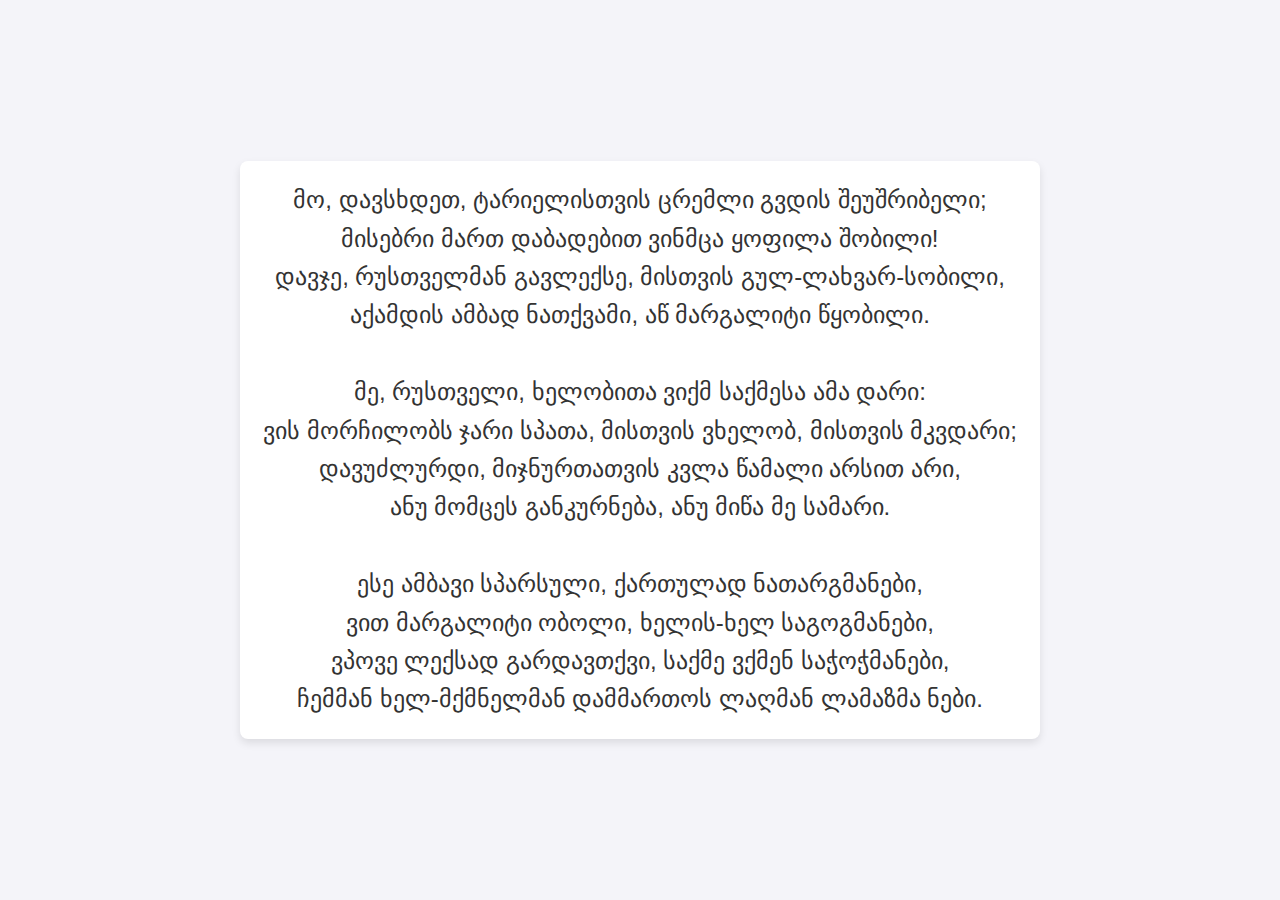
==== index.html @ 79a1f6ef "chore: initial commit" ====
<!DOCTYPE html>
<html lang="en">
<head>
    <meta charset="UTF-8">
    <meta name="viewport" content="width=device-width, initial-scale=1.0">
    <title>Poem</title>
    <link rel="stylesheet" href="style.css">
</head>
<body>
    <div class="container">
        <div class="poem">
            <p>
                მო, დავსხდეთ, ტარიელისთვის ცრემლი გვდის შეუშრიბელი;</br>
                მისებრი მართ დაბადებით ვინმცა ყოფილა შობილი!</br>
                დავჯე, რუსთველმან გავლექსე, მისთვის გულ-ლახვარ-სობილი,</br>
                აქამდის ამბად ნათქვამი, აწ მარგალიტი წყობილი.</br>
                </br>
                მე, რუსთველი, ხელობითა ვიქმ საქმესა ამა დარი:</br>
                ვის მორჩილობს ჯარი სპათა, მისთვის ვხელობ, მისთვის მკვდარი;</br>
                დავუძლურდი, მიჯნურთათვის კვლა წამალი არსით არი,</br>
                ანუ მომცეს განკურნება, ანუ მიწა მე სამარი.</br>
                </br>
                ესე ამბავი სპარსული, ქართულად ნათარგმანები,</br>
                ვით მარგალიტი ობოლი, ხელის-ხელ საგოგმანები,</br>
                ვპოვე ლექსად გარდავთქვი, საქმე ვქმენ საჭოჭმანები,</br>
                ჩემმან ხელ-მქმნელმან დამმართოს ლაღმან ლამაზმა ნები.</br>

                

            </p>
        </div>
    </div>
</body>
</html>
---- style.css ----
* {
    margin: 0;
    padding: 0;
    box-sizing: border-box;
}

body {
    height: 100vh;
    display: flex;
    justify-content: center;
    align-items: center;
    font-family: Arial, sans-serif;
    background-color: #f4f4f9;
}

.container {
    width: 100%;
    height: 100%;
    display: flex;
    justify-content: center;
    align-items: center;
    overflow: hidden; /* Prevents extra overflow outside container */
}

.poem {
    width: 90%; /* Adjusted for wider box */
    max-width: 800px; /* Increased max width */
    max-height: 80vh; /* Max height for the box */
    padding: 20px;
    text-align: center;
    background-color: #ffffff;
    box-shadow: 0 4px 8px rgba(0, 0, 0, 0.1);
    border-radius: 8px;
    overflow-y: auto; /* Makes the box scrollable */
}

.poem p {
    font-size: 1.5em;
    line-height: 1.6;
    color: #333;
}
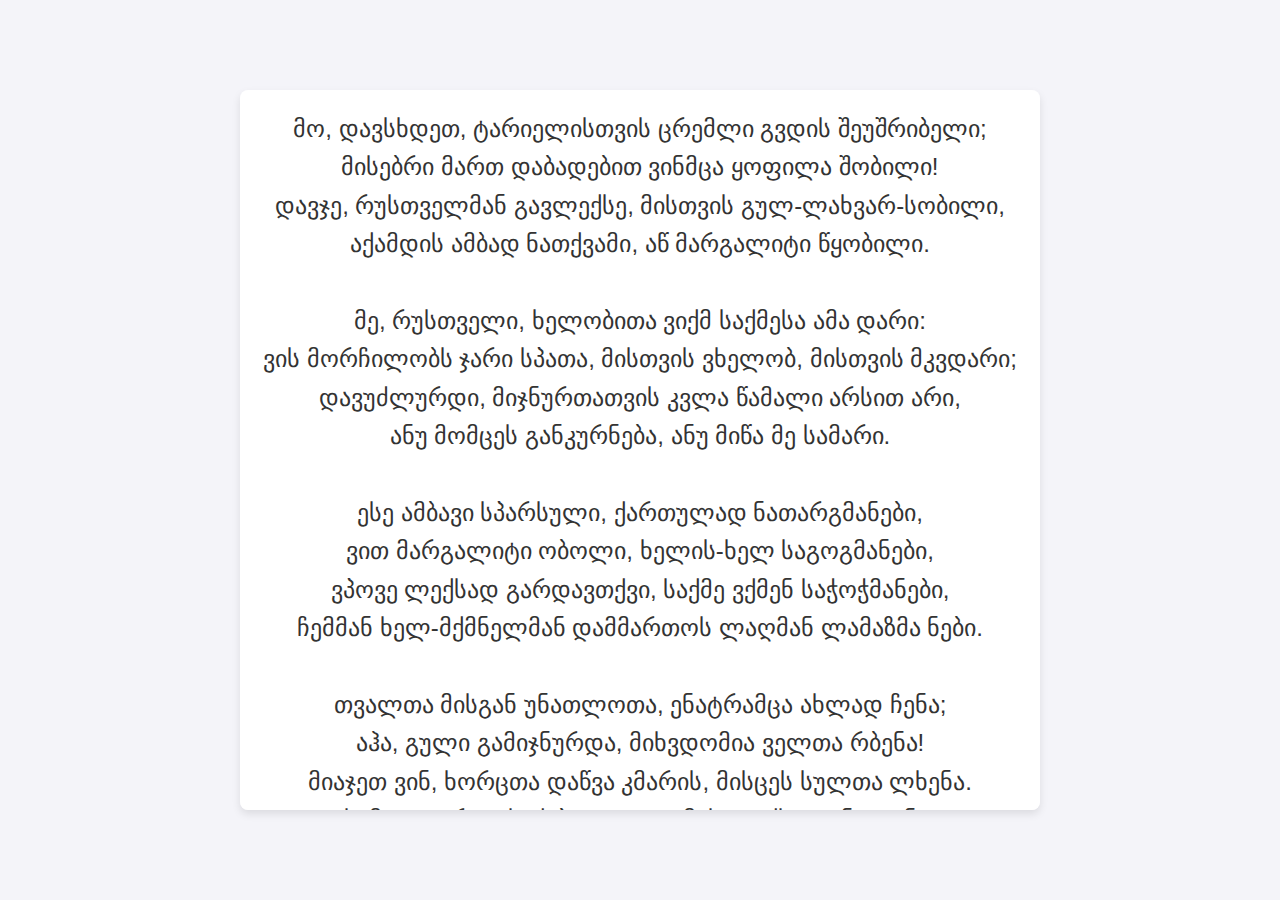
==== commit a40334d7: "feat: working version." ====
--- a/index.html
+++ b/index.html
@@ -24,9 +24,21 @@
                 ვით მარგალიტი ობოლი, ხელის-ხელ საგოგმანები,</br>
                 ვპოვე ლექსად გარდავთქვი, საქმე ვქმენ საჭოჭმანები,</br>
                 ჩემმან ხელ-მქმნელმან დამმართოს ლაღმან ლამაზმა ნები.</br>
-
-                
-
+                </br>
+                თვალთა მისგან უნათლოთა, ენატრამცა ახლად ჩენა;</br>
+                აჰა, გული გამიჯნურდა, მიხვდომია ველთა რბენა!</br>
+                მიაჯეთ ვინ, ხორცთა დაწვა კმარის, მისცეს სულთა ლხენა.</br>
+                სამთა ფერთა საქებელთა ლამის ლექსთა უნვლენა.</br>
+                </br>
+                რაცა ვის რა ბედმან მისცეს, დასჯერდეს მას უბნობდეს:</br>
+                მუშა მიწყივ მუშაკობდეს, მეომარი გულოვნობდეს;</br>
+                კვლა მიჯნურსა მიჯნურობა უყვარდეს გამოსცნობდეს,</br>
+                არცა ვისგან დაიწუნოს, არცა სხვასა უწუნობდეს.</br>
+                </br>
+                შაირობა პირველადვე სიბრძნისაა ერთი დარგი,</br>
+                საღმრთო, საღმრთოდ გასაგონი, მსმენელთათვის დიდი მარგი,</br>
+                კვლა აქაცა ეამების, ვინცა ისმენს კაცი ვარგი;</br>
+                გრძელი სიტყვა მოკლედ ითქმის, შაირია ამად კარგი.</br>
             </p>
         </div>
     </div>
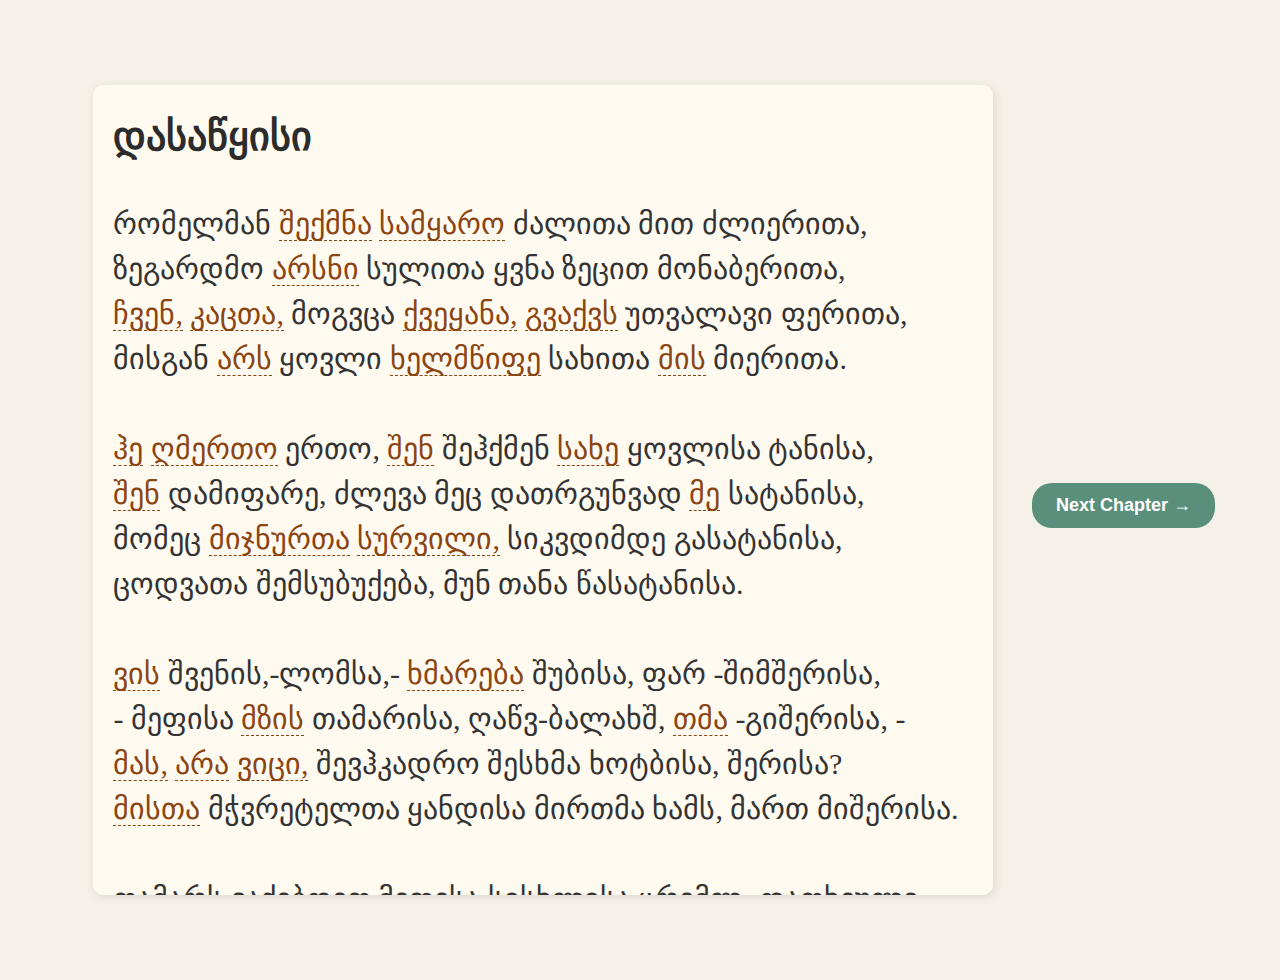
==== commit 5298d48b: "working version with first two chapters." ====
--- a/index.html
+++ b/index.html
@@ -1,46 +1,502 @@
 <!DOCTYPE html>
+
 <html lang="en">
+
 <head>
-    <meta charset="UTF-8">
-    <meta name="viewport" content="width=device-width, initial-scale=1.0">
-    <title>Poem</title>
-    <link rel="stylesheet" href="style.css">
+    <meta charset="utf-8" />
+    <meta content="width=device-width, initial-scale=1.0" name="viewport" />
+    <title>Poem - Page 1</title>
+    <link href="style.css" rel="stylesheet" />
+    <style>
+        body {
+            font-family: Arial, sans-serif;
+            margin: 40px;
+            text-align: center;
+            background-color: #f5f1e8;
+            /* Soft warm background */
+            color: #333;
+            /* Dark gray text for readability */
+        }
+
+        .container {
+            max-width: 1400px;
+            margin: auto;
+            padding: 20px;
+        }
+
+        .poem {
+            font-family: Georgia, serif;
+            /* More readable font */
+            font-size: 20px;
+            /* Slightly larger font */
+            text-align: left;
+            line-height: 1.6;
+            /* Increase line spacing */
+            max-width: 900px;
+            margin: auto;
+            color: #2c2c2c;
+            /* Softer black */
+            padding: 20px;
+            background: #fffaf0;
+            /* Light cream for contrast */
+            border-radius: 10px;
+            box-shadow: 2px 2px 10px rgba(0, 0, 0, 0.1);
+        }
+
+        .poem a {
+            color: #8b4513;
+            /* Warm brown for links */
+            text-decoration: none;
+            border-bottom: 1px dashed #8b4513;
+            /* Subtle underline */
+            transition: color 0.3s ease-in-out;
+        }
+
+        .poem a:hover {
+            color: #d2691e;
+            /* Slightly brighter on hover */
+            border-bottom: 1px solid #d2691e;
+        }
+
+        .pagination {
+            margin-top: 30px;
+        }
+
+        .pagination a {
+            text-decoration: none;
+            background-color: #5a8f7b;
+            /* Softer green */
+            color: white;
+            padding: 12px 24px;
+            margin: 5px;
+            border-radius: 20px;
+            font-size: 18px;
+            display: inline-block;
+            font-weight: bold;
+            transition: background 0.3s ease-in-out;
+        }
+
+        .pagination a:hover {
+            background-color: #487567;
+            /* Darker shade on hover */
+        }
+    </style>
 </head>
+
 <body>
     <div class="container">
         <div class="poem">
+            <h1 class="chapter-title">დასაწყისი</h1> <br />
+
             <p>
-                მო, დავსხდეთ, ტარიელისთვის ცრემლი გვდის შეუშრიბელი;</br>
-                მისებრი მართ დაბადებით ვინმცა ყოფილა შობილი!</br>
-                დავჯე, რუსთველმან გავლექსე, მისთვის გულ-ლახვარ-სობილი,</br>
-                აქამდის ამბად ნათქვამი, აწ მარგალიტი წყობილი.</br>
-                </br>
-                მე, რუსთველი, ხელობითა ვიქმ საქმესა ამა დარი:</br>
-                ვის მორჩილობს ჯარი სპათა, მისთვის ვხელობ, მისთვის მკვდარი;</br>
-                დავუძლურდი, მიჯნურთათვის კვლა წამალი არსით არი,</br>
-                ანუ მომცეს განკურნება, ანუ მიწა მე სამარი.</br>
-                </br>
-                ესე ამბავი სპარსული, ქართულად ნათარგმანები,</br>
-                ვით მარგალიტი ობოლი, ხელის-ხელ საგოგმანები,</br>
-                ვპოვე ლექსად გარდავთქვი, საქმე ვქმენ საჭოჭმანები,</br>
-                ჩემმან ხელ-მქმნელმან დამმართოს ლაღმან ლამაზმა ნები.</br>
-                </br>
-                თვალთა მისგან უნათლოთა, ენატრამცა ახლად ჩენა;</br>
-                აჰა, გული გამიჯნურდა, მიხვდომია ველთა რბენა!</br>
-                მიაჯეთ ვინ, ხორცთა დაწვა კმარის, მისცეს სულთა ლხენა.</br>
-                სამთა ფერთა საქებელთა ლამის ლექსთა უნვლენა.</br>
-                </br>
-                რაცა ვის რა ბედმან მისცეს, დასჯერდეს მას უბნობდეს:</br>
-                მუშა მიწყივ მუშაკობდეს, მეომარი გულოვნობდეს;</br>
-                კვლა მიჯნურსა მიჯნურობა უყვარდეს გამოსცნობდეს,</br>
-                არცა ვისგან დაიწუნოს, არცა სხვასა უწუნობდეს.</br>
-                </br>
-                შაირობა პირველადვე სიბრძნისაა ერთი დარგი,</br>
-                საღმრთო, საღმრთოდ გასაგონი, მსმენელთათვის დიდი მარგი,</br>
-                კვლა აქაცა ეამების, ვინცა ისმენს კაცი ვარგი;</br>
-                გრძელი სიტყვა მოკლედ ითქმის, შაირია ამად კარგი.</br>
+                რომელმან <a href="https://en.wiktionary.org/wiki/შექმნა" target="_blank">შექმნა</a> <a
+                    href="https://en.wiktionary.org/wiki/სამყარო" target="_blank">სამყარო</a> ძალითა მით ძლიერითა,
+                <br />
+                ზეგარდმო <a href="https://en.wiktionary.org/wiki/არსი" target="_blank">არსნი</a> სულითა ყვნა ზეცით
+                მონაბერითა, <br />
+                <a href="https://en.wiktionary.org/wiki/ჩვენ" target="_blank">ჩვენ,</a> <a
+                    href="https://en.wiktionary.org/wiki/კაცთა" target="_blank">კაცთა,</a> მოგვცა <a
+                    href="https://en.wiktionary.org/wiki/ქვეყანა" target="_blank">ქვეყანა,</a> <a
+                    href="https://en.wiktionary.org/wiki/გვაქვს" target="_blank">გვაქვს</a> უთვალავი ფერითა, <br />
+                მისგან <a href="https://en.wiktionary.org/wiki/არს" target="_blank">არს</a> ყოვლი <a
+                    href="https://en.wiktionary.org/wiki/ხელმწიფე" target="_blank">ხელმწიფე</a> სახითა <a
+                    href="https://en.wiktionary.org/wiki/მის" target="_blank">მის</a> მიერითა. <br />
+                <br />
+                <a href="https://en.wiktionary.org/wiki/ჰე" target="_blank">ჰე</a> <a
+                    href="https://en.wiktionary.org/wiki/ღმერთო" target="_blank">ღმერთო</a> ერთო, <a
+                    href="https://en.wiktionary.org/wiki/შენ" target="_blank">შენ</a> შეჰქმენ <a
+                    href="https://en.wiktionary.org/wiki/სახე" target="_blank">სახე</a> ყოვლისა ტანისა, <br />
+                <a href="https://en.wiktionary.org/wiki/შენ" target="_blank">შენ</a> დამიფარე, ძლევა მეც დათრგუნვად <a
+                    href="https://en.wiktionary.org/wiki/მე" target="_blank">მე</a> სატანისა, <br />
+                მომეც <a href="https://en.wiktionary.org/wiki/მიჯნური" target="_blank">მიჯნურთა</a> <a
+                    href="https://en.wiktionary.org/wiki/სურვილი" target="_blank">სურვილი,</a> სიკვდიმდე გასატანისა,
+                <br />
+                ცოდვათა შემსუბუქება, მუნ თანა წასატანისა. <br />
+                <br />
+                <a href="https://en.wiktionary.org/wiki/ვის" target="_blank">ვის</a> შვენის,-ლომსა,- <a
+                    href="https://en.wiktionary.org/wiki/ხმარება" target="_blank">ხმარება</a> შუბისა, ფარ -შიმშერისა,
+                <br />
+                - მეფისა <a href="https://en.wiktionary.org/wiki/მზის" target="_blank">მზის</a> თამარისა, ღაწვ-ბალახშ,
+                <a href="https://en.wiktionary.org/wiki/თმა" target="_blank">თმა</a> -გიშერისა, - <br />
+                <a href="https://en.wiktionary.org/wiki/მას" target="_blank">მას,</a> <a
+                    href="https://en.wiktionary.org/wiki/არა" target="_blank">არა</a> <a
+                    href="https://en.wiktionary.org/wiki/ვიცი" target="_blank">ვიცი,</a> შევჰკადრო შესხმა ხოტბისა,
+                შერისა? <br />
+                <a href="https://en.wiktionary.org/wiki/მისი" target="_blank">მისთა</a> მჭვრეტელთა ყანდისა მირთმა ხამს,
+                მართ მიშერისა. <br />
+                <br />
+                თამარს ვაქებდეთ მეფესა სისხლისა ცრემლ -დათხეული, <br />
+                ვთქვენი ქებანი <a href="https://en.wiktionary.org/wiki/ვისი" target="_blank">ვისნი</a> <a
+                    href="https://en.wiktionary.org/wiki/მე" target="_blank">მე</a> <a
+                    href="https://en.wiktionary.org/wiki/არ" target="_blank">არ</a> <a
+                    href="https://en.wiktionary.org/wiki/ავად" target="_blank">-ავად</a> <a
+                    href="https://en.wiktionary.org/wiki/გამორჩეული" target="_blank">გამორჩეული.</a> <br />
+                მელნად ვიხმარე გიშრის <a href="https://en.wiktionary.org/wiki/ტბა" target="_blank">ტბა</a> კალმად <a
+                    href="https://en.wiktionary.org/wiki/მე" target="_blank">მე</a> ნა რხეული, <br />
+                ვინცა ისმინოს, დაესვას <a href="https://en.wiktionary.org/wiki/ლახვარი" target="_blank">ლახვარი</a> <a
+                    href="https://en.wiktionary.org/wiki/გული" target="_blank">გულსა</a> ხეული. <br />
+                <br />
+                მიბრძანეს <a href="https://en.wiktionary.org/wiki/მათი" target="_blank">მათად</a> საქებრად <a
+                    href="https://en.wiktionary.org/wiki/თქმა" target="_blank">თქმა</a> ლექსებისა ტკბილისა, <br />
+                ქება <a href="https://en.wiktionary.org/wiki/წარბი" target="_blank">წარბთა</a> <a
+                    href="https://en.wiktionary.org/wiki/წამწამი" target="_blank">წამწამთა,</a> თმათა ბაგე-კბილისა,
+                <br />
+                ბროლ-ბალახშისა თლილისა, <a href="https://en.wiktionary.org/wiki/მის" target="_blank">მის</a> მიჯრით
+                მოწყობილისა. <br />
+                გასტეხს ქვასაცა <a href="https://en.wiktionary.org/wiki/მაგარი" target="_blank">მაგარსა</a> გვრდემლი
+                ტყვიისა ლბილისა. <br />
+                <br />
+                აწ <a href="https://en.wiktionary.org/wiki/ენა" target="_blank">ენა</a> მინგამოთქმად, <a
+                    href="https://en.wiktionary.org/wiki/გული" target="_blank">გული</a> ხელოვანება, - <br />
+                <a href="https://en.wiktionary.org/wiki/ძალი" target="_blank">ძალი</a> მომეც შეწევნა შენგნით <a
+                    href="https://en.wiktionary.org/wiki/მაქვს" target="_blank">მაქვს,</a> მივსცე <a
+                    href="https://en.wiktionary.org/wiki/გონება" target="_blank">გონება;</a> <br />
+                მით შევეწივნეთ ტარიელს, ტურფადცა უნხსენება, <br />
+                <a href="https://en.wiktionary.org/wiki/მათ" target="_blank">მათ</a> <a
+                    href="https://en.wiktionary.org/wiki/სამი" target="_blank">სამთა</a> <a
+                    href="https://en.wiktionary.org/wiki/გმირი" target="_blank">გმირთა</a> <a
+                    href="https://en.wiktionary.org/wiki/მნათობი" target="_blank">მნათობთა</a> სჭირს ერთმანერთის მონება.
+                <br />
+                <br />
+                მო, დავსხდეთ, ტარიელისთვის <a href="https://en.wiktionary.org/wiki/ცრემლი" target="_blank">ცრემლი</a>
+                გვდის შეუშრიბელი; <br />
+                მისებრი მართ <a href="https://en.wiktionary.org/wiki/დაბადებით" target="_blank">დაბადებით</a> ვინმცა
+                ყოფილა შობილი! <br />
+                დავჯე, რუსთველმან გავლექსე, მისთვის გულ-ლახვარ-სობილი, <br />
+                აქამდის ამბად ნათქვამი, აწ <a href="https://en.wiktionary.org/wiki/მარგალიტი"
+                    target="_blank">მარგალიტი</a> წყობილი. <br />
+                <br />
+                <a href="https://en.wiktionary.org/wiki/მე" target="_blank">მე,</a> რუსთველი, ხელობითა ვიქმ საქმესა <a
+                    href="https://en.wiktionary.org/wiki/ამა" target="_blank">ამა</a> <a
+                    href="https://en.wiktionary.org/wiki/დარი" target="_blank">დარი:</a> <br />
+                <a href="https://en.wiktionary.org/wiki/ვის" target="_blank">ვის</a> მორჩილობს <a
+                    href="https://en.wiktionary.org/wiki/ჯარი" target="_blank">ჯარი</a> სპათა, მისთვის ვხელობ, მისთვის
+                <a href="https://en.wiktionary.org/wiki/მკვდარი" target="_blank">მკვდარი;</a> <br />
+                დავუძლურდი, მიჯნურთათვის <a href="https://en.wiktionary.org/wiki/კვლა" target="_blank">კვლა</a> <a
+                    href="https://en.wiktionary.org/wiki/წამალი" target="_blank">წამალი</a> <a
+                    href="https://en.wiktionary.org/wiki/არსით" target="_blank">არსით</a> <a
+                    href="https://en.wiktionary.org/wiki/არი" target="_blank">არი,</a> <br />
+                <a href="https://en.wiktionary.org/wiki/ანუ" target="_blank">ანუ</a> მომცეს განკურნება, <a
+                    href="https://en.wiktionary.org/wiki/ანუ" target="_blank">ანუ</a> <a
+                    href="https://en.wiktionary.org/wiki/მიწა" target="_blank">მიწა</a> <a
+                    href="https://en.wiktionary.org/wiki/მე" target="_blank">მე</a> სამარი. <br />
+                <br />
+                <a href="https://en.wiktionary.org/wiki/ესე" target="_blank">ესე</a> <a
+                    href="https://en.wiktionary.org/wiki/ამბავი" target="_blank">ამბავი</a> <a
+                    href="https://en.wiktionary.org/wiki/სპარსული" target="_blank">სპარსული,</a> <a
+                    href="https://en.wiktionary.org/wiki/ქართული" target="_blank">ქართულად</a> ნათარგმანები, <br />
+                <a href="https://en.wiktionary.org/wiki/ვით" target="_blank">ვით</a> <a
+                    href="https://en.wiktionary.org/wiki/მარგალიტი" target="_blank">მარგალიტი</a> <a
+                    href="https://en.wiktionary.org/wiki/ობოლი" target="_blank">ობოლი,</a> ხელის-ხელ საგოგმანები, <br />
+                ვპოვე <a href="https://en.wiktionary.org/wiki/ლექსი" target="_blank">ლექსად</a> გარდავთქვი, <a
+                    href="https://en.wiktionary.org/wiki/საქმე" target="_blank">საქმე</a> ვქმენ საჭოჭმანები, <br />
+                ჩემმან ხელ-მქმნელმან დამმართოს ლაღმან ლამაზმა ნები. <br />
+                <br />
+                <a href="https://en.wiktionary.org/wiki/თვალი" target="_blank">თვალთა</a> მისგან უნათლოთა, ენატრამცა <a
+                    href="https://en.wiktionary.org/wiki/ახლად" target="_blank">ახლად</a> <a
+                    href="https://en.wiktionary.org/wiki/ჩენა" target="_blank">ჩენა;</a> <br />
+                <a href="https://en.wiktionary.org/wiki/აჰა" target="_blank">აჰა,</a> <a
+                    href="https://en.wiktionary.org/wiki/გული" target="_blank">გული</a> გამიჯნურდა, მიხვდომია <a
+                    href="https://en.wiktionary.org/wiki/ველი" target="_blank">ველთა</a> რბენა! <br />
+                მიაჯეთ <a href="https://en.wiktionary.org/wiki/ვინ" target="_blank">ვინ,</a> <a
+                    href="https://en.wiktionary.org/wiki/ხორცი" target="_blank">ხორცთა</a> <a
+                    href="https://en.wiktionary.org/wiki/დაწვა" target="_blank">დაწვა</a> კმარის, <a
+                    href="https://en.wiktionary.org/wiki/მისცეს" target="_blank">მისცეს</a> <a
+                    href="https://en.wiktionary.org/wiki/სული" target="_blank">სულთა</a> <a
+                    href="https://en.wiktionary.org/wiki/ლხენა" target="_blank">ლხენა.</a> <br />
+                <a href="https://en.wiktionary.org/wiki/სამი" target="_blank">სამთა</a> <a
+                    href="https://en.wiktionary.org/wiki/ფერი" target="_blank">ფერთა</a> საქებელთა <a
+                    href="https://en.wiktionary.org/wiki/ლამის" target="_blank">ლამის</a> <a
+                    href="https://en.wiktionary.org/wiki/ლექსი" target="_blank">ლექსთა</a> უნვლენა. <br />
+                <br />
+                რაცა <a href="https://en.wiktionary.org/wiki/ვის" target="_blank">ვის</a> <a
+                    href="https://en.wiktionary.org/wiki/რა" target="_blank">რა</a> ბედმან <a
+                    href="https://en.wiktionary.org/wiki/მისცეს" target="_blank">მისცეს,</a> დასჯერდეს <a
+                    href="https://en.wiktionary.org/wiki/მას" target="_blank">მას</a> უბნობდეს: <br />
+                <a href="https://en.wiktionary.org/wiki/მუშა" target="_blank">მუშა</a> <a
+                    href="https://en.wiktionary.org/wiki/მიწყივ" target="_blank">მიწყივ</a> მუშაკობდეს, <a
+                    href="https://en.wiktionary.org/wiki/მეომარი" target="_blank">მეომარი</a> გულოვნობდეს; <br />
+                <a href="https://en.wiktionary.org/wiki/კვლა" target="_blank">კვლა</a> <a
+                    href="https://en.wiktionary.org/wiki/მიჯნური" target="_blank">მიჯნურსა</a> მიჯნურობა უყვარდეს
+                გამოსცნობდეს, <br />
+                არცა ვისგან დაიწუნოს, არცა სხვასა უწუნობდეს. <br />
+                <br />
+                შაირობა პირველადვე სიბრძნისაა <a href="https://en.wiktionary.org/wiki/ერთი" target="_blank">ერთი</a> <a
+                    href="https://en.wiktionary.org/wiki/დარგი" target="_blank">დარგი,</a> <br />
+                საღმრთო, საღმრთოდ გასაგონი, მსმენელთათვის <a href="https://en.wiktionary.org/wiki/დიდი"
+                    target="_blank">დიდი</a> <a href="https://en.wiktionary.org/wiki/მარგი" target="_blank">მარგი,</a>
+                <br />
+                <a href="https://en.wiktionary.org/wiki/კვლა" target="_blank">კვლა</a> აქაცა ეამების, ვინცა ისმენს <a
+                    href="https://en.wiktionary.org/wiki/კაცი" target="_blank">კაცი</a> ვარგი; <br />
+                <a href="https://en.wiktionary.org/wiki/გრძელი" target="_blank">გრძელი</a> <a
+                    href="https://en.wiktionary.org/wiki/სიტყვა" target="_blank">სიტყვა</a> <a
+                    href="https://en.wiktionary.org/wiki/მოკლედ" target="_blank">მოკლედ</a> ითქმის, შაირია ამად <a
+                    href="https://en.wiktionary.org/wiki/კარგი" target="_blank">კარგი.</a> <br />
+                <br />
+                ვითა <a href="https://en.wiktionary.org/wiki/ცხენი" target="_blank">ცხენსა</a> <a
+                    href="https://en.wiktionary.org/wiki/შარა" target="_blank">შარა</a> <a
+                    href="https://en.wiktionary.org/wiki/გრძელი" target="_blank">გრძელი</a> გამოსცდის <a
+                    href="https://en.wiktionary.org/wiki/დიდი" target="_blank">დიდი</a> რბევა, <br />
+                მობურთალსა-მოედანი, <a href="https://en.wiktionary.org/wiki/მართლად" target="_blank">მართლად</a> <a
+                    href="https://en.wiktionary.org/wiki/ცემა" target="_blank">ცემა,</a> <a
+                    href="https://en.wiktionary.org/wiki/მარჯვედ" target="_blank">მარჯვედ</a> ქნევა, <br />
+                მართ აგრევე მელექსესადლექსთა <a href="https://en.wiktionary.org/wiki/გრძელი" target="_blank">გრძელთა</a>
+                <a href="https://en.wiktionary.org/wiki/თქმა" target="_blank">თქმა</a> ხევა, <br />
+                <a href="https://en.wiktionary.org/wiki/რა" target="_blank">რა</a> მისჭირდეს <a
+                    href="https://en.wiktionary.org/wiki/საუბარი" target="_blank">საუბარი</a> დაუწყოს ლექსმან ლევა...
+                <br />
+                <br />
+                მაშინღა ნახეთ მელექსე <a href="https://en.wiktionary.org/wiki/მისი" target="_blank">მისი</a> მოშაირობა,
+                <br />
+                <a href="https://en.wiktionary.org/wiki/რა" target="_blank">რა</a> ვეღარ მიხვდეს <a
+                    href="https://en.wiktionary.org/wiki/ქართული" target="_blank">ქართულსა,</a> დაუწყოს ლექსმან ძვირობა,
+                <br />
+                <a href="https://en.wiktionary.org/wiki/არ" target="_blank">არ</a> შეამოკლოს <a
+                    href="https://en.wiktionary.org/wiki/ქართული" target="_blank">ქართული,</a> <a
+                    href="https://en.wiktionary.org/wiki/არა" target="_blank">არა</a> ქმნას სიტყვა-მცირობა, <br />
+                <br />
+                ხელდმარჯვედ სცემდეს <a href="https://en.wiktionary.org/wiki/ჩოგანი" target="_blank">ჩოგანსა,</a> იხმაროს
+                <a href="https://en.wiktionary.org/wiki/დიდი" target="_blank">დიდი</a> <a
+                    href="https://en.wiktionary.org/wiki/გმირობა" target="_blank">გმირობა.</a> <br />
+                <br />
+                მოშაირე <a href="https://en.wiktionary.org/wiki/არა" target="_blank">არა</a> ჰქვიან, <a
+                    href="https://en.wiktionary.org/wiki/თუ" target="_blank">თუ</a> <a
+                    href="https://en.wiktionary.org/wiki/სადმე" target="_blank">სადმე</a> თქვას <a
+                    href="https://en.wiktionary.org/wiki/ერთი" target="_blank">ერთი,</a> <a
+                    href="https://en.wiktionary.org/wiki/ორი" target="_blank">ორი;</a> <br />
+                <a href="https://en.wiktionary.org/wiki/თავი" target="_blank">თავი</a> <a
+                    href="https://en.wiktionary.org/wiki/ყოლა" target="_blank">ყოლა</a> <a
+                    href="https://en.wiktionary.org/wiki/ნუ" target="_blank">ნუ</a> <a
+                    href="https://en.wiktionary.org/wiki/ჰგონია" target="_blank">ჰგონია</a> მელექსეთა <a
+                    href="https://en.wiktionary.org/wiki/კარგი" target="_blank">კარგთა</a> <a
+                    href="https://en.wiktionary.org/wiki/სწორი" target="_blank">სწორი;</a> <br />
+                განაღა თქვას <a href="https://en.wiktionary.org/wiki/ერთი" target="_blank">ერთი,</a> <a
+                    href="https://en.wiktionary.org/wiki/ორი" target="_blank">ორი,</a> უმსგავსო შორი-შორი, <br />
+                <a href="https://en.wiktionary.org/wiki/მაგრა" target="_blank">მაგრა</a> <a
+                    href="https://en.wiktionary.org/wiki/იტყვის" target="_blank">იტყვის:</a> მჩემი სჯობსონ, უცილობლობს
+                ვითა <a href="https://en.wiktionary.org/wiki/ჯორი" target="_blank">ჯორი.</a> <br />
+                <br />
+                <a href="https://en.wiktionary.org/wiki/მეორე" target="_blank">მეორე</a> <a
+                    href="https://en.wiktionary.org/wiki/ლექსი" target="_blank">ლექსი</a> ცოტაი, <a
+                    href="https://en.wiktionary.org/wiki/ნაწილი" target="_blank">ნაწილი</a> მოშაირეთა, <br />
+                <a href="https://en.wiktionary.org/wiki/არ" target="_blank">არ</a> ძალდუც სრულ <a
+                    href="https://en.wiktionary.org/wiki/ქმნა" target="_blank">-ქმნა</a> სიტყვათა, გულისა გასაგმირეთა,
+                <br />
+                ვამსგავსე <a href="https://en.wiktionary.org/wiki/მშვილდი" target="_blank">მშვილდი</a> ბედითი <a
+                    href="https://en.wiktionary.org/wiki/ყმაწვილი" target="_blank">ყმაწვილთა</a> მონადირეთა: <br />
+                <a href="https://en.wiktionary.org/wiki/დიდი" target="_blank">დიდსა</a> <a
+                    href="https://en.wiktionary.org/wiki/ვერ" target="_blank">ვერ</a> მოჰკლვენ, <a
+                    href="https://en.wiktionary.org/wiki/ხელად" target="_blank">ხელად</a> <a
+                    href="https://en.wiktionary.org/wiki/აქვს" target="_blank">აქვს</a> ხოცა <a
+                    href="https://en.wiktionary.org/wiki/ნადირი" target="_blank">ნადირთა</a> მცირეთა. <br />
+                <br />
+                <a href="https://en.wiktionary.org/wiki/მესამე" target="_blank">მესამე</a> <a
+                    href="https://en.wiktionary.org/wiki/ლექსი" target="_blank">ლექსი</a> <a
+                    href="https://en.wiktionary.org/wiki/კარგი" target="_blank">კარგი</a> <a
+                    href="https://en.wiktionary.org/wiki/არს" target="_blank">არს</a> სანადიმოდ, სამღერელად, <br />
+                სააშიკოდ, სალაღობოდ, <a href="https://en.wiktionary.org/wiki/ამხანაგი" target="_blank">ამხანაგთა</a>
+                სათრეველად; <br />
+                <a href="https://en.wiktionary.org/wiki/ჩვენ" target="_blank">ჩვენ</a> მათიცა გვეამების, რაცა ოდენ თქვან
+                <a href="https://en.wiktionary.org/wiki/ნათელი" target="_blank">ნათელად.</a> <br />
+                მოშაირე <a href="https://en.wiktionary.org/wiki/არა" target="_blank">არა</a> ჰქვიან, ვერას <a
+                    href="https://en.wiktionary.org/wiki/იტყვის" target="_blank">იტყვის</a> ვინცა <a
+                    href="https://en.wiktionary.org/wiki/გრძელი" target="_blank">გრძელად.</a> <br />
+                <br />
+                ხამს, მელექსე ნაჭირვებსა <a href="https://en.wiktionary.org/wiki/მისი" target="_blank">მისსა</a> <a
+                    href="https://en.wiktionary.org/wiki/ცუდად" target="_blank">ცუდად</a> <a
+                    href="https://en.wiktionary.org/wiki/არ" target="_blank">არ</a> აბრკმობდეს, <br />
+                <a href="https://en.wiktionary.org/wiki/ერთი" target="_blank">ერთი</a> უჩნდეს სამიჯნურო, <a
+                    href="https://en.wiktionary.org/wiki/ერთი" target="_blank">ერთსა</a> ვისმე აშიკობდეს, <br />
+                ყოვლსა მისთვის ხელოვნობდეს, <a href="https://en.wiktionary.org/wiki/მას" target="_blank">მას</a>
+                აქებდეს, <a href="https://en.wiktionary.org/wiki/მას" target="_blank">მას</a> ამკობდეს, - <br />
+                მისგან <a href="https://en.wiktionary.org/wiki/კიდე" target="_blank">კიდე</a> ნურა <a
+                    href="https://en.wiktionary.org/wiki/უნდა" target="_blank">უნდა,</a> - მისთვის <a
+                    href="https://en.wiktionary.org/wiki/ენა" target="_blank">ენა</a> - მუსიკობდეს. <br />
+                <br />
+                <a href="https://en.wiktionary.org/wiki/ჩემი" target="_blank">ჩემი</a> აწ ცანით ყოველმან, <a
+                    href="https://en.wiktionary.org/wiki/მას" target="_blank">მას</a> ვაქებ, ვინცა მიქია; <br />
+                <a href="https://en.wiktionary.org/wiki/ესე" target="_blank">ესე</a> მიჩს <a
+                    href="https://en.wiktionary.org/wiki/დიდი" target="_blank">დიდად</a> <a
+                    href="https://en.wiktionary.org/wiki/სახელად" target="_blank">სახელად,</a> <a
+                    href="https://en.wiktionary.org/wiki/არ" target="_blank">არ</a> <a
+                    href="https://en.wiktionary.org/wiki/თავი" target="_blank">თავი</a> გამიქიქია! <br />
+                იგია <a href="https://en.wiktionary.org/wiki/ჩემი" target="_blank">ჩემი</a> <a
+                    href="https://en.wiktionary.org/wiki/სიცოცხლე" target="_blank">სიცოცხლე,</a> უწყალო ვითა <a
+                    href="https://en.wiktionary.org/wiki/ჯიქია" target="_blank">ჯიქია;</a> <br />
+                <a href="https://en.wiktionary.org/wiki/მისი" target="_blank">მისი</a> <a
+                    href="https://en.wiktionary.org/wiki/სახელი" target="_blank">სახელი</a> შეფარვით ქვემორე მითქვამს,
+                მიქია. <br />
+                <br />
+                <a href="https://en.wiktionary.org/wiki/ვთქვა" target="_blank">ვთქვა</a> მიჯნურობა <a
+                    href="https://en.wiktionary.org/wiki/პირველი" target="_blank">პირველი</a> <a
+                    href="https://en.wiktionary.org/wiki/ტომი" target="_blank">ტომი</a> <a
+                    href="https://en.wiktionary.org/wiki/გვარი" target="_blank">გვართა</a> ზენათა, <br />
+                <a href="https://en.wiktionary.org/wiki/ძნელად" target="_blank">ძნელად</a> სათქმელი, <a
+                    href="https://en.wiktionary.org/wiki/საჭირო" target="_blank">საჭირო</a> გამოსაგები ენათა; <br />
+                იგია <a href="https://en.wiktionary.org/wiki/საქმე" target="_blank">საქმე</a> საზეო, მომცემი
+                აღმაფრენათა; <br />
+                ვინცა ეცდების, თმობამცა ჰქონმრავალთა წყენათა. <br />
+                <br />
+                <a href="https://en.wiktionary.org/wiki/მას" target="_blank">მას</a> <a
+                    href="https://en.wiktionary.org/wiki/ერთი" target="_blank">ერთსა</a> მიჯნურობასა <a
+                    href="https://en.wiktionary.org/wiki/ჭკვიანი" target="_blank">ჭკვიანნი</a> <a
+                    href="https://en.wiktionary.org/wiki/ვერ" target="_blank">ვერ</a> მიხვდებიან, <br />
+                <a href="https://en.wiktionary.org/wiki/ენა" target="_blank">ენა</a> დაშვრების, მსმენლისა ყურნიცა
+                დავალდებიან; <br />
+                <br />
+                ვთქვნე ხელობანი ქვენანი, <a href="https://en.wiktionary.org/wiki/რომელი" target="_blank">რომელნი</a> <a
+                    href="https://en.wiktionary.org/wiki/ხორცი" target="_blank">ხორცთა</a> ხვდებიან; <br />
+                მართ მასვე ჰბაძავენ, <a href="https://en.wiktionary.org/wiki/თუ" target="_blank">თუ</a> ოდეს <a
+                    href="https://en.wiktionary.org/wiki/არ" target="_blank">არ</a> სიძვენ, შორით ბნდებიან. <br />
+                <br />
+                <a href="https://en.wiktionary.org/wiki/მიჯნური" target="_blank">მიჯნური</a> <a
+                    href="https://en.wiktionary.org/wiki/შმაგი" target="_blank">შმაგსა</a> გვიქვიან არაბულითა ენითა.
+                <br />
+                მით რომე შმაგობს მისისა ვერ-მიხვდომისა წყენითა; <br />
+                <a href="https://en.wiktionary.org/wiki/ზოგი" target="_blank">ზოგთა</a> <a
+                    href="https://en.wiktionary.org/wiki/აქვს" target="_blank">აქვს</a> საღმრთო <a
+                    href="https://en.wiktionary.org/wiki/სიახლე" target="_blank">სიახლე,</a> დაშვრების აღმაფრენითა,
+                <br />
+                <a href="https://en.wiktionary.org/wiki/კვლა" target="_blank">კვლა</a> <a
+                    href="https://en.wiktionary.org/wiki/ზოგი" target="_blank">ზოგთა</a> ქვე უც <a
+                    href="https://en.wiktionary.org/wiki/ბუნება" target="_blank">ბუნება</a> <a
+                    href="https://en.wiktionary.org/wiki/კეკლუცი" target="_blank">კეკლუცთა</a> ზედან ფრფენითა. <br />
+                <br />
+                <a href="https://en.wiktionary.org/wiki/მიჯნური" target="_blank">მიჯნურსა</a> <a
+                    href="https://en.wiktionary.org/wiki/თვალი" target="_blank">თვალად</a> სიტურფე მართებს, მართ ვითა
+                მზეობა, <br />
+                <a href="https://en.wiktionary.org/wiki/სიბრძნე" target="_blank">სიბრძნე,</a> <a
+                    href="https://en.wiktionary.org/wiki/სიუხვე" target="_blank">სიუხვე,</a> <a
+                    href="https://en.wiktionary.org/wiki/სიმდიდრე" target="_blank">სიმდიდრე,</a> სიყმე <a
+                    href="https://en.wiktionary.org/wiki/მოცალეობა" target="_blank">მოცალეობა.</a> <br />
+                <a href="https://en.wiktionary.org/wiki/ენა" target="_blank">ენა,</a> <a
+                    href="https://en.wiktionary.org/wiki/გონება" target="_blank">გონება,</a> <a
+                    href="https://en.wiktionary.org/wiki/დათმობა" target="_blank">დათმობა,</a> მძლეთა მებრძოლთა მძლეობა.
+                <br />
+                ვისცა <a href="https://en.wiktionary.org/wiki/ეს" target="_blank">ეს</a> <a
+                    href="https://en.wiktionary.org/wiki/სრულად" target="_blank">სრულად</a> <a
+                    href="https://en.wiktionary.org/wiki/არა" target="_blank">არა</a> სჭირს, <a
+                    href="https://en.wiktionary.org/wiki/აკლია" target="_blank">აკლია</a> მიჯნურთ <a
+                    href="https://ka.wiktionary.org/wiki/ზნეობა" target="_blank">ზნეობა.</a> <br />
+                <br />
+                მიჯნურობა <a href="https://en.wiktionary.org/wiki/არის" target="_blank">არის</a> <a
+                    href="https://en.wiktionary.org/wiki/ტურფა" target="_blank">ტურფა,</a> საცოდნელად <a
+                    href="https://en.wiktionary.org/wiki/ძნელი" target="_blank">ძნელი</a> <a
+                    href="https://en.wiktionary.org/wiki/გვარი" target="_blank">გვარი;</a> <br />
+                მიჯნურობა <a href="https://en.wiktionary.org/wiki/სხვა" target="_blank">სხვა</a> რამეა, <a
+                    href="https://en.wiktionary.org/wiki/არ" target="_blank">არ</a> სიძვისა დასადარი: <br />
+                <a href="https://en.wiktionary.org/wiki/იგი" target="_blank">იგი</a> სხვაა, სიძვა სხვაა, <a
+                    href="https://en.wiktionary.org/wiki/შუა" target="_blank">შუა</a> უზის <a
+                    href="https://en.wiktionary.org/wiki/დიდი" target="_blank">დიდი</a> <a
+                    href="https://en.wiktionary.org/wiki/ზღვარი" target="_blank">ზღვარი,</a> <br />
+                ნუვინ გარევთ ერთმანერთსა! გესმის <a href="https://en.wiktionary.org/wiki/ჩემი" target="_blank">ჩემი</a>
+                ნაუბარი? <br />
+                <br />
+                ხამს <a href="https://en.wiktionary.org/wiki/მიჯნური" target="_blank">მიჯნური</a> ხანიერი, <a
+                    href="https://en.wiktionary.org/wiki/არ" target="_blank">არ</a> <a
+                    href="https://en.wiktionary.org/wiki/მეძავი" target="_blank">მეძავი,</a> <a
+                    href="https://en.wiktionary.org/wiki/ბილწი" target="_blank">ბილწი,</a> <a
+                    href="https://en.wiktionary.org/wiki/მრუში" target="_blank">მრუში,</a> <br />
+                <a href="https://en.wiktionary.org/wiki/რა" target="_blank">რა</a> მოშორდეს მოყვარესა, გაამრავლოს
+                სულთქმა, უში, <br />
+                <a href="https://en.wiktionary.org/wiki/გული" target="_blank">გული</a> <a
+                    href="https://en.wiktionary.org/wiki/ერთი" target="_blank">ერთსა</a> დააჯეროს, <a
+                    href="https://en.wiktionary.org/wiki/კუშტი" target="_blank">კუშტი</a> მიხვდეს, თუნქუში; <br />
+                მძულს <a href="https://en.wiktionary.org/wiki/უგულო" target="_blank">უგულო</a> <a
+                    href="https://en.wiktionary.org/wiki/სიყვარული" target="_blank">სიყვარული,</a> ხვევნა, <a
+                    href="https://en.wiktionary.org/wiki/კოცნა" target="_blank">კოცნა,</a> მტლაშიდმტლუში. <br />
+                <br />
+                <a href="https://en.wiktionary.org/wiki/ამა" target="_blank">ამა</a> საქმესა <a
+                    href="https://en.wiktionary.org/wiki/მიჯნური" target="_blank">მიჯნური</a> <a
+                    href="https://en.wiktionary.org/wiki/ნუ" target="_blank">ნუ</a> უხმობს მიჯნურობასა: <br />
+                <a href="https://en.wiktionary.org/wiki/დღეს" target="_blank">დღეს</a> <a
+                    href="https://en.wiktionary.org/wiki/ერთი" target="_blank">ერთი</a> უნდეს, ხვალე <a
+                    href="https://en.wiktionary.org/wiki/სხვა" target="_blank">სხვა,</a> სთმობდეს გაყრისა თმობასა;
+                <br />
+                <a href="https://en.wiktionary.org/wiki/ესე" target="_blank">ესე</a> მღერასა ბედითსა ჰგავს, <a
+                    href="https://en.wiktionary.org/wiki/ვაჟი" target="_blank">ვაჟთა</a> ყმაწვილობასა. <br />
+                <a href="https://en.wiktionary.org/wiki/კარგი" target="_blank">კარგი</a> <a
+                    href="https://en.wiktionary.org/wiki/მიჯნური" target="_blank">მიჯნური</a> იგია, <a
+                    href="https://en.wiktionary.org/wiki/ვინ" target="_blank">ვინ</a> იქმს სოფლისა თმობასა. <br />
+                <br />
+                <a href="https://en.wiktionary.org/wiki/არს" target="_blank">არს</a> <a
+                    href="https://en.wiktionary.org/wiki/პირველი" target="_blank">პირველი</a> მიჯნურობა არ-დაჩენა <a
+                    href="https://en.wiktionary.org/wiki/ჭირი" target="_blank">ჭირთა,</a> <a
+                    href="https://en.wiktionary.org/wiki/მალვა" target="_blank">მალვა,</a> <br />
+                თავის-წინა იგონებდეს, ნიადაგმცა ჰქონხალვა, <br />
+                შორით ბნედა, შორით კვდომა, შორით <a href="https://en.wiktionary.org/wiki/დაგვა"
+                    target="_blank">დაგვა,</a> შორით <a href="https://en.wiktionary.org/wiki/ალვა"
+                    target="_blank">ალვა,</a> <br />
+                დათმოს წყრომა მეფეთაგან, <a href="https://en.wiktionary.org/wiki/მისი" target="_blank">მისი</a> ჰქონდეს
+                <a href="https://en.wiktionary.org/wiki/შიში" target="_blank">შიში,</a> <a
+                    href="https://en.wiktionary.org/wiki/კრძალვა" target="_blank">კრძალვა.</a> <br />
+                <br />
+                ხამს, <a href="https://en.wiktionary.org/wiki/თავისი" target="_blank">თავისსა</a> <a
+                    href="https://en.wiktionary.org/wiki/ხვაშიადი" target="_blank">ხვაშიადსა</a> არვისთანა ამჟღავნებდეს,
+                <br />
+                <br />
+                <a href="https://en.wiktionary.org/wiki/არ" target="_blank">არ</a> ბედითად მჰაისნ ზმიდეს, მოყვარესა
+                აყივნებდეს, <br />
+                <a href="https://en.wiktionary.org/wiki/არსით" target="_blank">არსით</a> აჩნდეს მიჯნურობა,
+                არასაიფერებდეს, <br />
+                მისთვის <a href="https://en.wiktionary.org/wiki/ჭირი" target="_blank">ჭირი</a> <a
+                    href="https://en.wiktionary.org/wiki/ლხინი" target="_blank">ლხინად</a> უჩნდეს, მისთვის <a
+                    href="https://en.wiktionary.org/wiki/ცეცხლი" target="_blank">ცეცხლსა</a> მოიდებდეს. <br />
+                <br />
+                <a href="https://en.wiktionary.org/wiki/მას" target="_blank">მას</a> უშმაგო <a
+                    href="https://en.wiktionary.org/wiki/ვით" target="_blank">ვით</a> მიენდოს, <a
+                    href="https://en.wiktionary.org/wiki/ვინ" target="_blank">ვინ</a> <a
+                    href="https://en.wiktionary.org/wiki/მოყვარე" target="_blank">მოყვარე</a> გაამჩივნოს? <br />
+                <a href="https://en.wiktionary.org/wiki/ამის" target="_blank">ამის</a> <a
+                    href="https://en.wiktionary.org/wiki/მეტი" target="_blank">მეტი</a> რამცა ირგო: <a
+                    href="https://en.wiktionary.org/wiki/მას" target="_blank">მას</a> ავნოს თვითცა ივნოს. <br />
+                რათამეღა ასახელოს, <a href="https://en.wiktionary.org/wiki/რა" target="_blank">რა</a> სიტყვითა
+                მოაყივნოს? <br />
+                <a href="https://en.wiktionary.org/wiki/რა" target="_blank">რა</a> ჰგავა, <a
+                    href="https://en.wiktionary.org/wiki/თუ" target="_blank">თუ</a> მოყვარესა კაცმან <a
+                    href="https://en.wiktionary.org/wiki/გული" target="_blank">გული</a> <a
+                    href="https://en.wiktionary.org/wiki/არ" target="_blank">არ</a> ატკივნოს! <br />
+                <br />
+                მიკვირს, <a href="https://en.wiktionary.org/wiki/კაცი" target="_blank">კაცი</a> <a
+                    href="https://en.wiktionary.org/wiki/რად" target="_blank">რად</a> იფერებს საყვარლისა <a
+                    href="https://en.wiktionary.org/wiki/სიყვარული" target="_blank">სიყვარულსა:</a> <br />
+                ვინცა <a href="https://en.wiktionary.org/wiki/უყვარს" target="_blank">უყვარს,</a> <a
+                    href="https://en.wiktionary.org/wiki/რად" target="_blank">რად</a> აყივნებს მისთვის <a
+                    href="https://en.wiktionary.org/wiki/მკვდარი" target="_blank">მკვდარი,</a> მისთვის <a
+                    href="https://en.wiktionary.org/wiki/წყლული" target="_blank">წყლულსა?!</a> <br />
+                <a href="https://en.wiktionary.org/wiki/თუ" target="_blank">თუ</a> <a
+                    href="https://en.wiktionary.org/wiki/არ" target="_blank">არ</a> <a
+                    href="https://en.wiktionary.org/wiki/უყვარს" target="_blank">უყვარს,</a> <a
+                    href="https://en.wiktionary.org/wiki/რად" target="_blank">რად</a> <a
+                    href="https://en.wiktionary.org/wiki/არა" target="_blank">არა</a> <a
+                    href="https://en.wiktionary.org/wiki/სძულს" target="_blank">სძულს?</a> <a
+                    href="https://en.wiktionary.org/wiki/რად" target="_blank">რად</a> აყივნებს, რაცა სძულსა?! <br />
+                <a href="https://en.wiktionary.org/wiki/ავი" target="_blank">ავსა</a> <a
+                    href="https://en.wiktionary.org/wiki/კაცი" target="_blank">კაცსა</a> <a
+                    href="https://en.wiktionary.org/wiki/ავი" target="_blank">ავი</a> <a
+                    href="https://en.wiktionary.org/wiki/სიტყვა" target="_blank">სიტყვა</a> ურჩევნია <a
+                    href="https://en.wiktionary.org/wiki/სული" target="_blank">სულსა,</a> <a
+                    href="https://en.wiktionary.org/wiki/გული" target="_blank">გულსა.</a> <br />
+                <br />
+                <a href="https://en.wiktionary.org/wiki/თუ" target="_blank">თუ</a> <a
+                    href="https://en.wiktionary.org/wiki/მოყვარე" target="_blank">მოყვარე</a> მოყვრისათვის ტირს, <a
+                    href="https://en.wiktionary.org/wiki/ტირილი" target="_blank">ტირილსა</a> ემართლების; <br />
+                <a href="https://en.wiktionary.org/wiki/სიარული" target="_blank">სიარული,</a> <a
+                    href="https://en.wiktionary.org/wiki/მარტოობა" target="_blank">მარტოობა</a> შვენის, გაჭრად
+                დაეთვლების; <br />
+                იგონებდეს, მისგან <a href="https://en.wiktionary.org/wiki/კიდე" target="_blank">კიდე</a> ნურაოდეს
+                მოეცლების, <br />
+                <a href="https://en.wiktionary.org/wiki/არ" target="_blank">არ</a> დააჩნდეს მიჯნურობა, <a
+                    href="https://en.wiktionary.org/wiki/სჯობს" target="_blank">სჯობს,</a> <a
+                    href="https://en.wiktionary.org/wiki/თუ" target="_blank">თუ</a> <a
+                    href="https://en.wiktionary.org/wiki/კაცი" target="_blank">კაცსა</a> ეახლების. <br />
+                <br />
             </p>
+        </div>
+        <div class="pagination">
+            <a href="page2.html">Next Chapter →</a>
         </div>
     </div>
 </body>
-</html>
+
+</html>--- a/style.css
+++ b/style.css
@@ -23,19 +23,19 @@
 }
 
 .poem {
-    width: 90%; /* Adjusted for wider box */
-    max-width: 800px; /* Increased max width */
-    max-height: 80vh; /* Max height for the box */
-    padding: 20px;
+    width: 90%; /* Full width of the container */
+    max-width: 1600px; /* Increased max width */
+    max-height: 90vh; /* Height limit for the box */
+    padding: 30px; /* Padding for aesthetics */
     text-align: center;
     background-color: #ffffff;
-    box-shadow: 0 4px 8px rgba(0, 0, 0, 0.1);
-    border-radius: 8px;
+    box-shadow: 0 4px 12px rgba(0, 0, 0, 0.1); /* Larger shadow */
+    border-radius: 10px; /* Soft corners */
     overflow-y: auto; /* Makes the box scrollable */
 }
 
 .poem p {
-    font-size: 1.5em;
-    line-height: 1.6;
+    font-size: 1.5em; /* Adjusted font size */
+    line-height: 1.5; /* Line height for readability */
     color: #333;
 }
